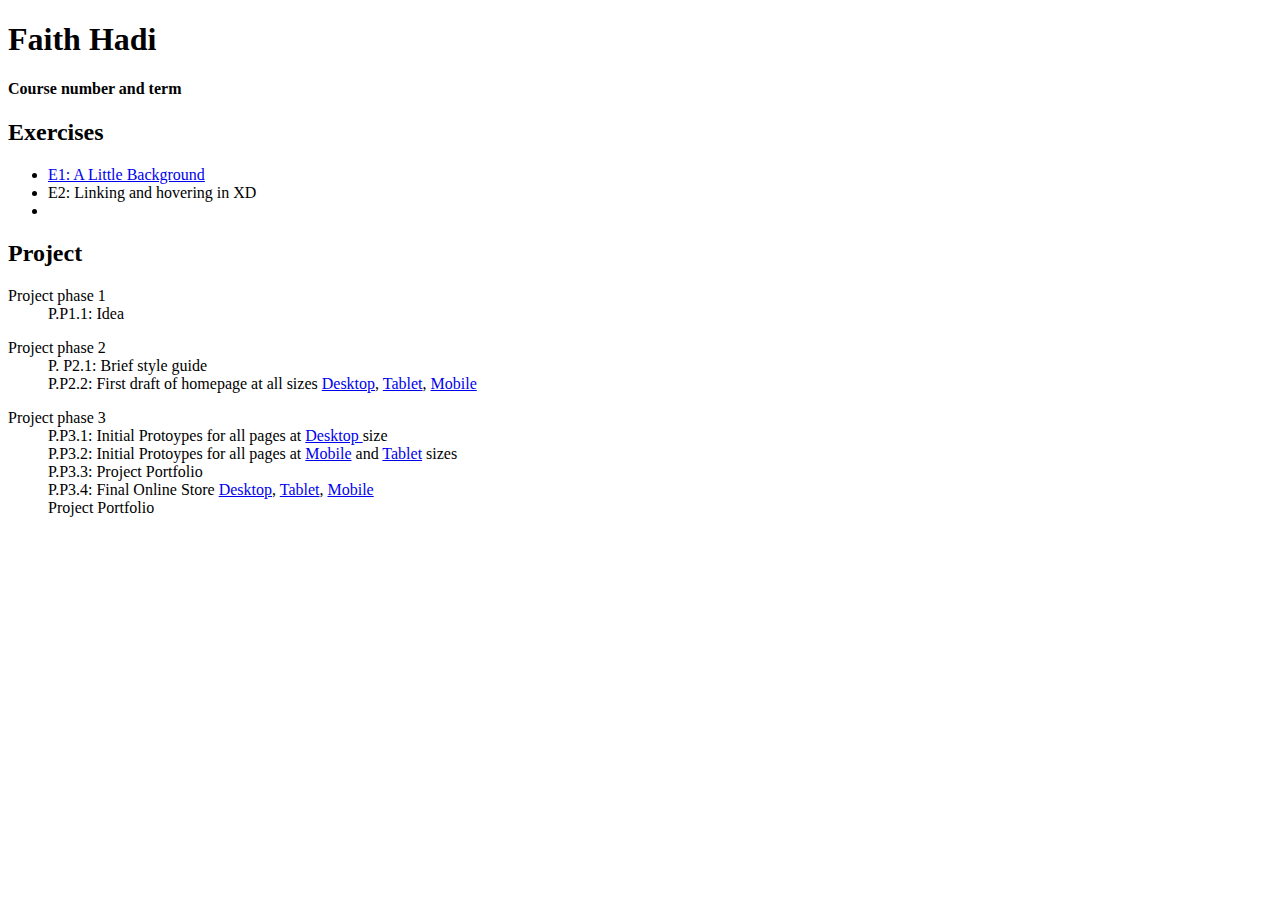
==== index.html @ fbcee555 "Add files via upload" ====
<!doctype html>
<html>
<head>
<meta charset="UTF-8">
<meta name="viewport" content="width=device-width, initial-scale=1.0">
<title>Course work of Shanshan Cui</title>
<link rel="stylesheet" href="css/main.css">
</head>

<body>
<h1>Faith Hadi</h1>
	<h4>Course number and term</h4>
		<div class="column"><h2>Exercises</h2>
			<ul>
			<li><a href="https://www.figma.com/design/yIrAEcf7aURthPPwreaKnA/E1.-A-little-background?node-id=0-1&t=xm6Z70aqMX4ifAB3-1">E1: A Little Background</a></li>
			<li>E2: Linking and hovering in XD</li>
			<li></li>
			</ul>
		</div>

	<div class="column">
		<h2>Project</h2>
			<dl>
				<dt>Project phase 1</dt>
			<dd>P.P1.1: Idea</dd>
			<dd></dd>
			</dl>
			<dl>
				<dt>Project phase 2</dt>
			<dd>P. P2.1: Brief style guide
			</dd>
			<dd>P.P2.2: First draft of homepage at all sizes <a href="#">Desktop</a>, <a href="#"> Tablet</a>, <a href="#"> Mobile</a> </dd>
			</dl>
			<dl>
				<dt>Project phase 3</dt>
			<dd>P.P3.1: Initial Protoypes for all pages at <a href="#">Desktop </a>size </dd>
			<dd>P.P3.2: Initial Protoypes for all pages at <a href="#">Mobile</a> and <a href="#">Tablet</a> sizes</dd>
			<dd>P.P3.3: Project Portfolio</dd>
			<dd>P.P3.4: Final Online Store <a href="#">Desktop</a>, <a href="#"> Tablet</a>, <a href="#"> Mobile</a></dd>
			<dd>Project Portfolio</dd>
</body>
</html>
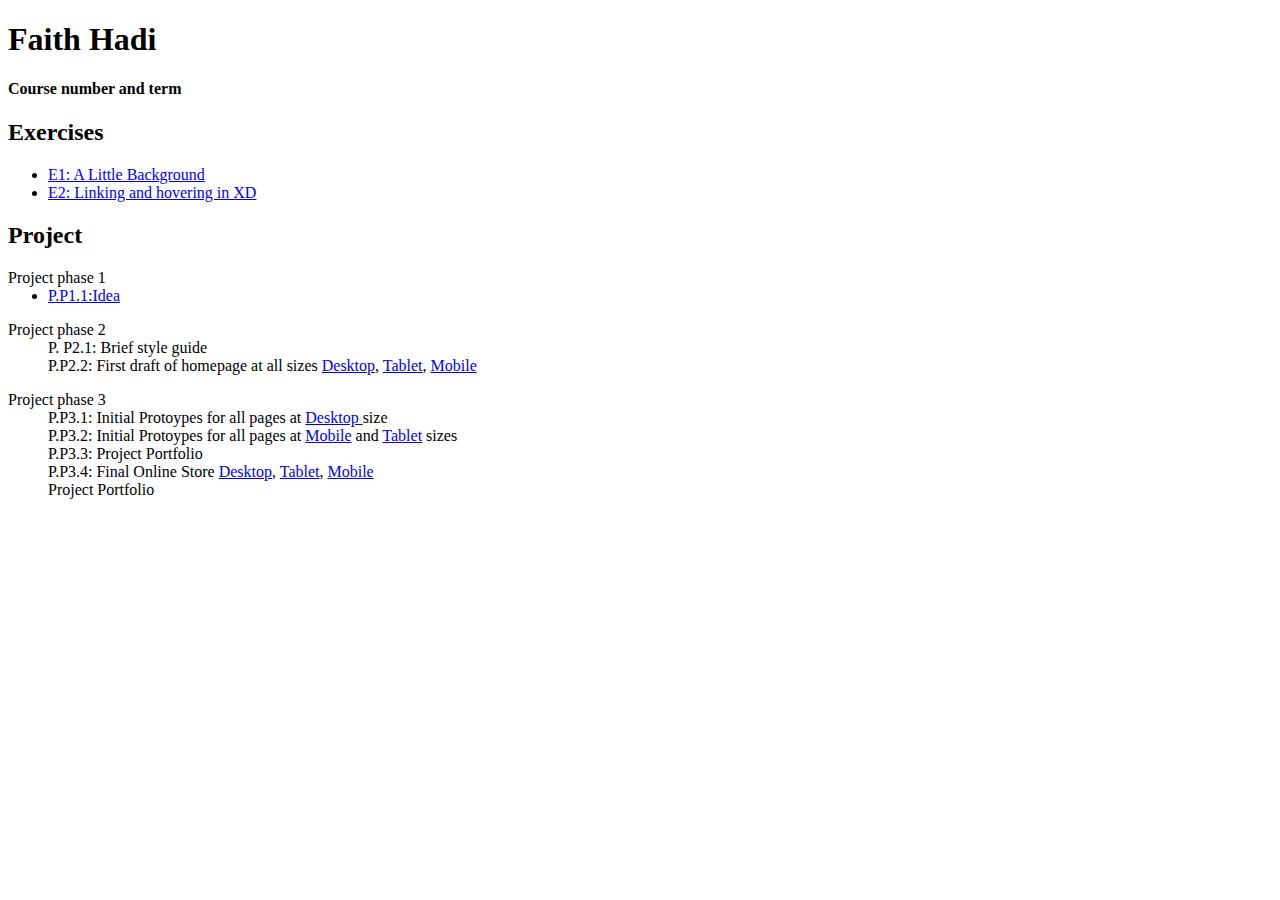
==== commit 377cd75c: "Add files via upload" ====
--- a/index.html
+++ b/index.html
@@ -13,17 +13,16 @@
 		<div class="column"><h2>Exercises</h2>
 			<ul>
 			<li><a href="https://www.figma.com/design/yIrAEcf7aURthPPwreaKnA/E1.-A-little-background?node-id=0-1&t=xm6Z70aqMX4ifAB3-1">E1: A Little Background</a></li>
-			<li>E2: Linking and hovering in XD</li>
-			<li></li>
-			</ul>
+			<li><a href="https://www.figma.com/proto/yIrAEcf7aURthPPwreaKnA/E1.-A-little-background?node-id=1-2&p=f&t=yVyS1Gl1q0ovqMNM-1&scaling=scale-down&content-scaling=fixed&page-id=0%3A1&starting-point-node-id=1%3A2">E2: Linking and hovering in XD</a></li>
+		</ul>
 		</div>
 
 	<div class="column">
 		<h2>Project</h2>
 			<dl>
 				<dt>Project phase 1</dt>
-			<dd>P.P1.1: Idea</dd>
-			<dd></dd>
+			
+				<dd><li><a href="p_process/ideas.html">P.P1.1:Idea</a></li></dd>
 			</dl>
 			<dl>
 				<dt>Project phase 2</dt>
@@ -38,5 +37,6 @@
 			<dd>P.P3.3: Project Portfolio</dd>
 			<dd>P.P3.4: Final Online Store <a href="#">Desktop</a>, <a href="#"> Tablet</a>, <a href="#"> Mobile</a></dd>
 			<dd>Project Portfolio</dd>
+		</dl>
 </body>
 </html>
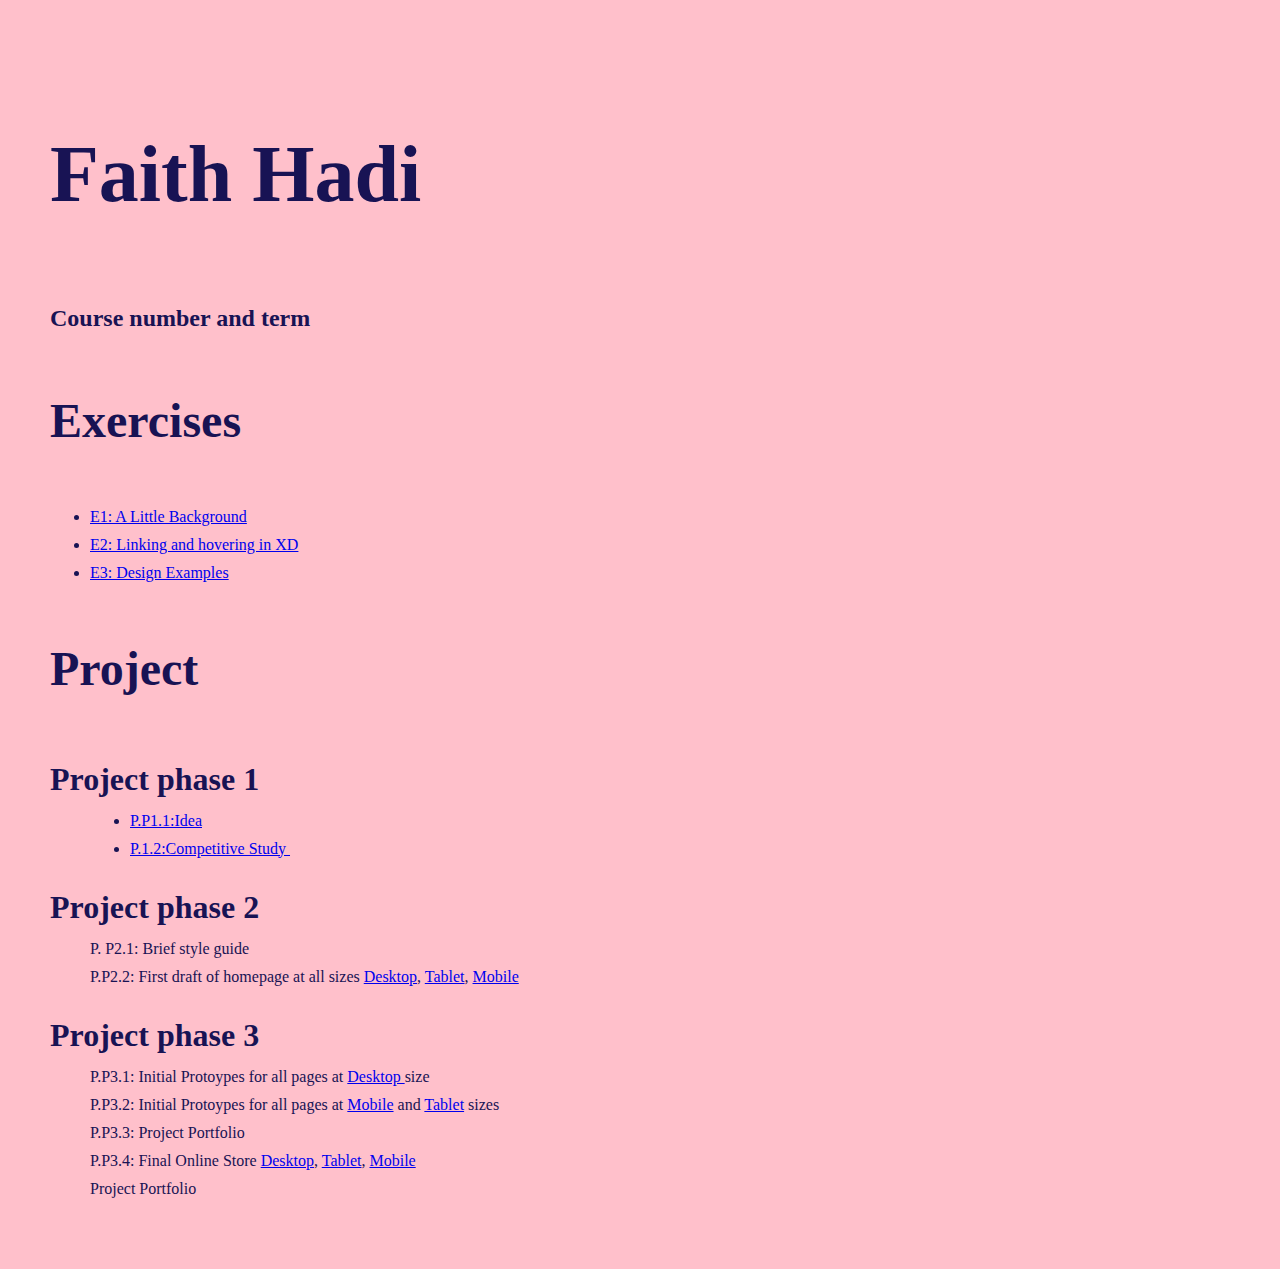
==== commit 80c40b4b: "Add files via upload" ====
--- a/index.html
+++ b/index.html
@@ -14,7 +14,8 @@
 			<ul>
 			<li><a href="https://www.figma.com/design/yIrAEcf7aURthPPwreaKnA/E1.-A-little-background?node-id=0-1&t=xm6Z70aqMX4ifAB3-1">E1: A Little Background</a></li>
 			<li><a href="https://www.figma.com/proto/yIrAEcf7aURthPPwreaKnA/E1.-A-little-background?node-id=1-2&p=f&t=yVyS1Gl1q0ovqMNM-1&scaling=scale-down&content-scaling=fixed&page-id=0%3A1&starting-point-node-id=1%3A2">E2: Linking and hovering in XD</a></li>
-		</ul>
+			<li><a href="https://www.figma.com/proto/iC0twTtWqwkahkwCGjRN2f/E3%3A-Design-Examples?node-id=1-2&p=f&t=x4kdptmqRbla3RU8-1&scaling=contain&content-scaling=fixed&page-id=0%3A1"> E3: Design Examples</a></li>
+          </ul>
 		</div>
 
 	<div class="column">
@@ -22,10 +23,15 @@
 			<dl>
 				<dt>Project phase 1</dt>
 			
-				<dd><li><a href="p_process/ideas.html">P.P1.1:Idea</a></li></dd>
+				<dd>
+				  <ul>
+				    <li><a href="p_process/ideas.html">P.P1.1:Idea</a></li>
+				    <li><a href="https://www.figma.com/proto/ybaPkYop2A6LOMwPQnJB4N/P.-P1.2%3A-Competitive-study?node-id=1-2&p=f&t=F2STPTDS6nUlK7jZ-0&scaling=contain&content-scaling=fixed&page-id=0%3A1">P.1.2:Competitive Study&nbsp;</a></li>
+			      </ul>
+				</dd>
 			</dl>
 			<dl>
-				<dt>Project phase 2</dt>
+			  <dt>Project phase 2</dt>
 			<dd>P. P2.1: Brief style guide
 			</dd>
 			<dd>P.P2.2: First draft of homepage at all sizes <a href="#">Desktop</a>, <a href="#"> Tablet</a>, <a href="#"> Mobile</a> </dd>
--- a/css/main.css
+++ b/css/main.css
@@ -0,0 +1,32 @@
+@charset "UTF-8";
+/* CSS Document */
+* {
+  box-sizing: border-box;
+}
+html {font-size: 100%;} /*16px*/
+
+body {
+  background-color: #FFC0CB;
+  color: #181354;
+  margin: 0;
+  padding: 50px;
+  line-height: 1.75;
+}
+h1 {
+
+  font-size: 5em;
+}
+
+h2 {font-size: 3em;
+
+}
+
+h4 {font-size: 1.5em;
+margin-top: 0;
+
+}
+
+dt {
+	font-size: 2em;
+	font-weight: bold;
+}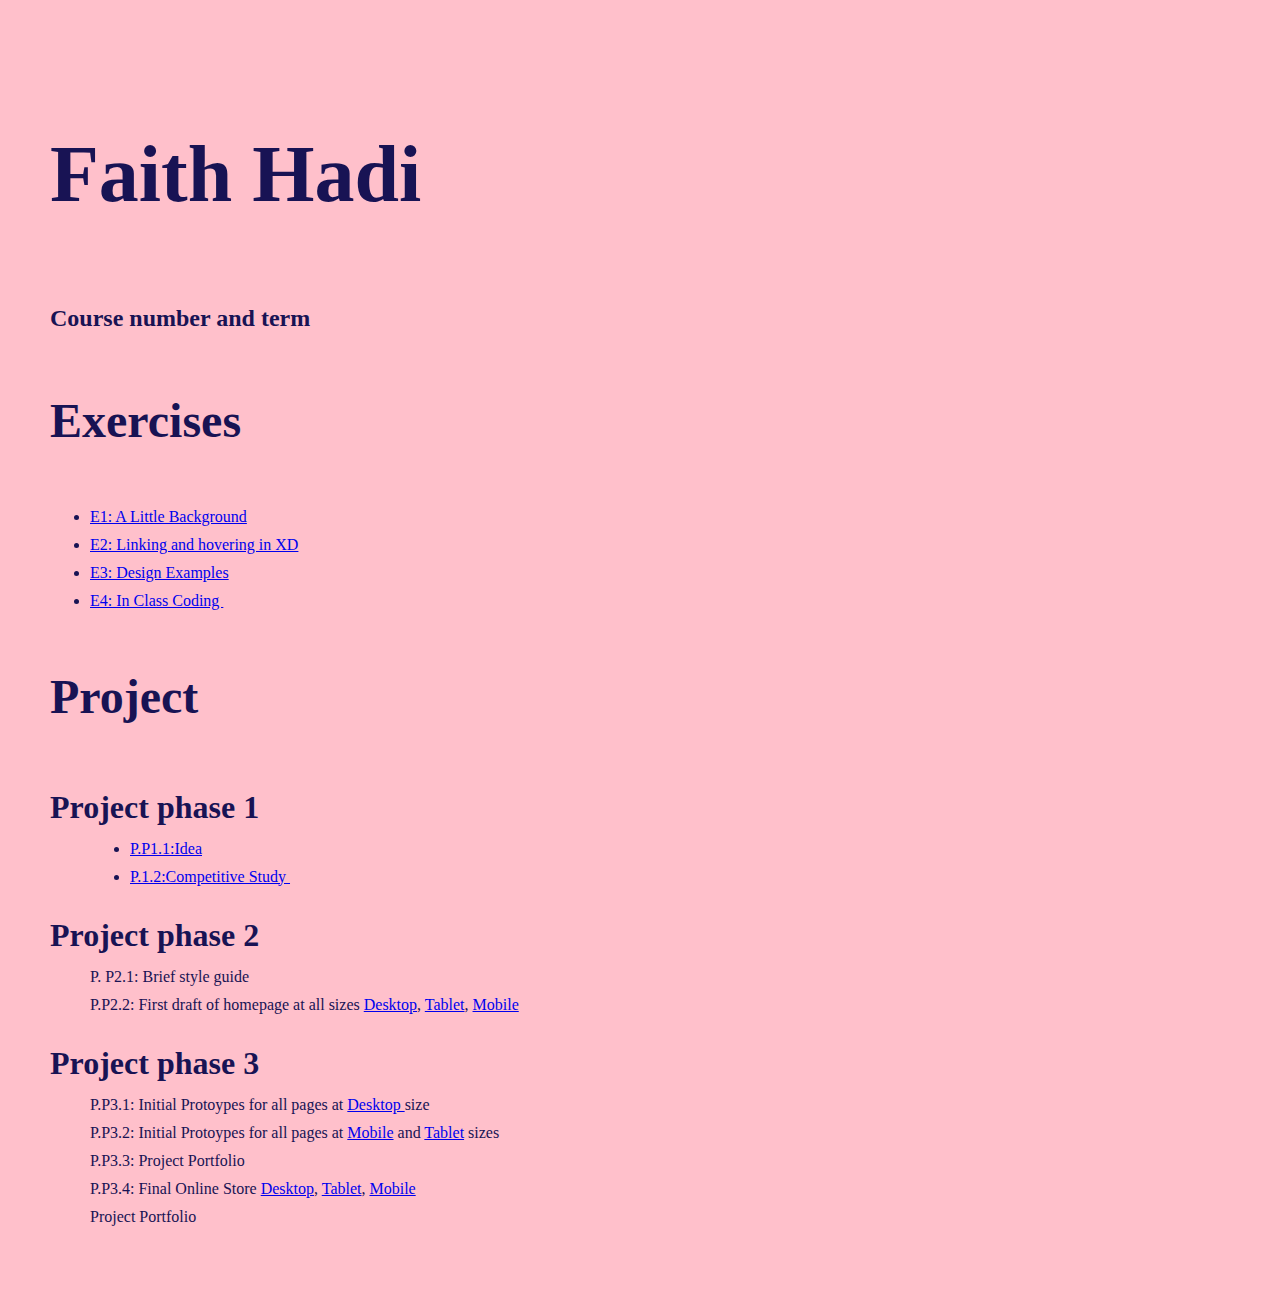
==== commit a83f389a: "Add files via upload" ====
--- a/index.html
+++ b/index.html
@@ -15,6 +15,7 @@
 			<li><a href="https://www.figma.com/design/yIrAEcf7aURthPPwreaKnA/E1.-A-little-background?node-id=0-1&t=xm6Z70aqMX4ifAB3-1">E1: A Little Background</a></li>
 			<li><a href="https://www.figma.com/proto/yIrAEcf7aURthPPwreaKnA/E1.-A-little-background?node-id=1-2&p=f&t=yVyS1Gl1q0ovqMNM-1&scaling=scale-down&content-scaling=fixed&page-id=0%3A1&starting-point-node-id=1%3A2">E2: Linking and hovering in XD</a></li>
 			<li><a href="https://www.figma.com/proto/iC0twTtWqwkahkwCGjRN2f/E3%3A-Design-Examples?node-id=1-2&p=f&t=x4kdptmqRbla3RU8-1&scaling=contain&content-scaling=fixed&page-id=0%3A1"> E3: Design Examples</a></li>
+			<li><a href="e4/4_1.html">E4: In Class Coding&nbsp;</a></li>
           </ul>
 		</div>
 
@@ -43,6 +44,6 @@
 			<dd>P.P3.3: Project Portfolio</dd>
 			<dd>P.P3.4: Final Online Store <a href="#">Desktop</a>, <a href="#"> Tablet</a>, <a href="#"> Mobile</a></dd>
 			<dd>Project Portfolio</dd>
-		</dl>
+		</dl></div>
 </body>
 </html>
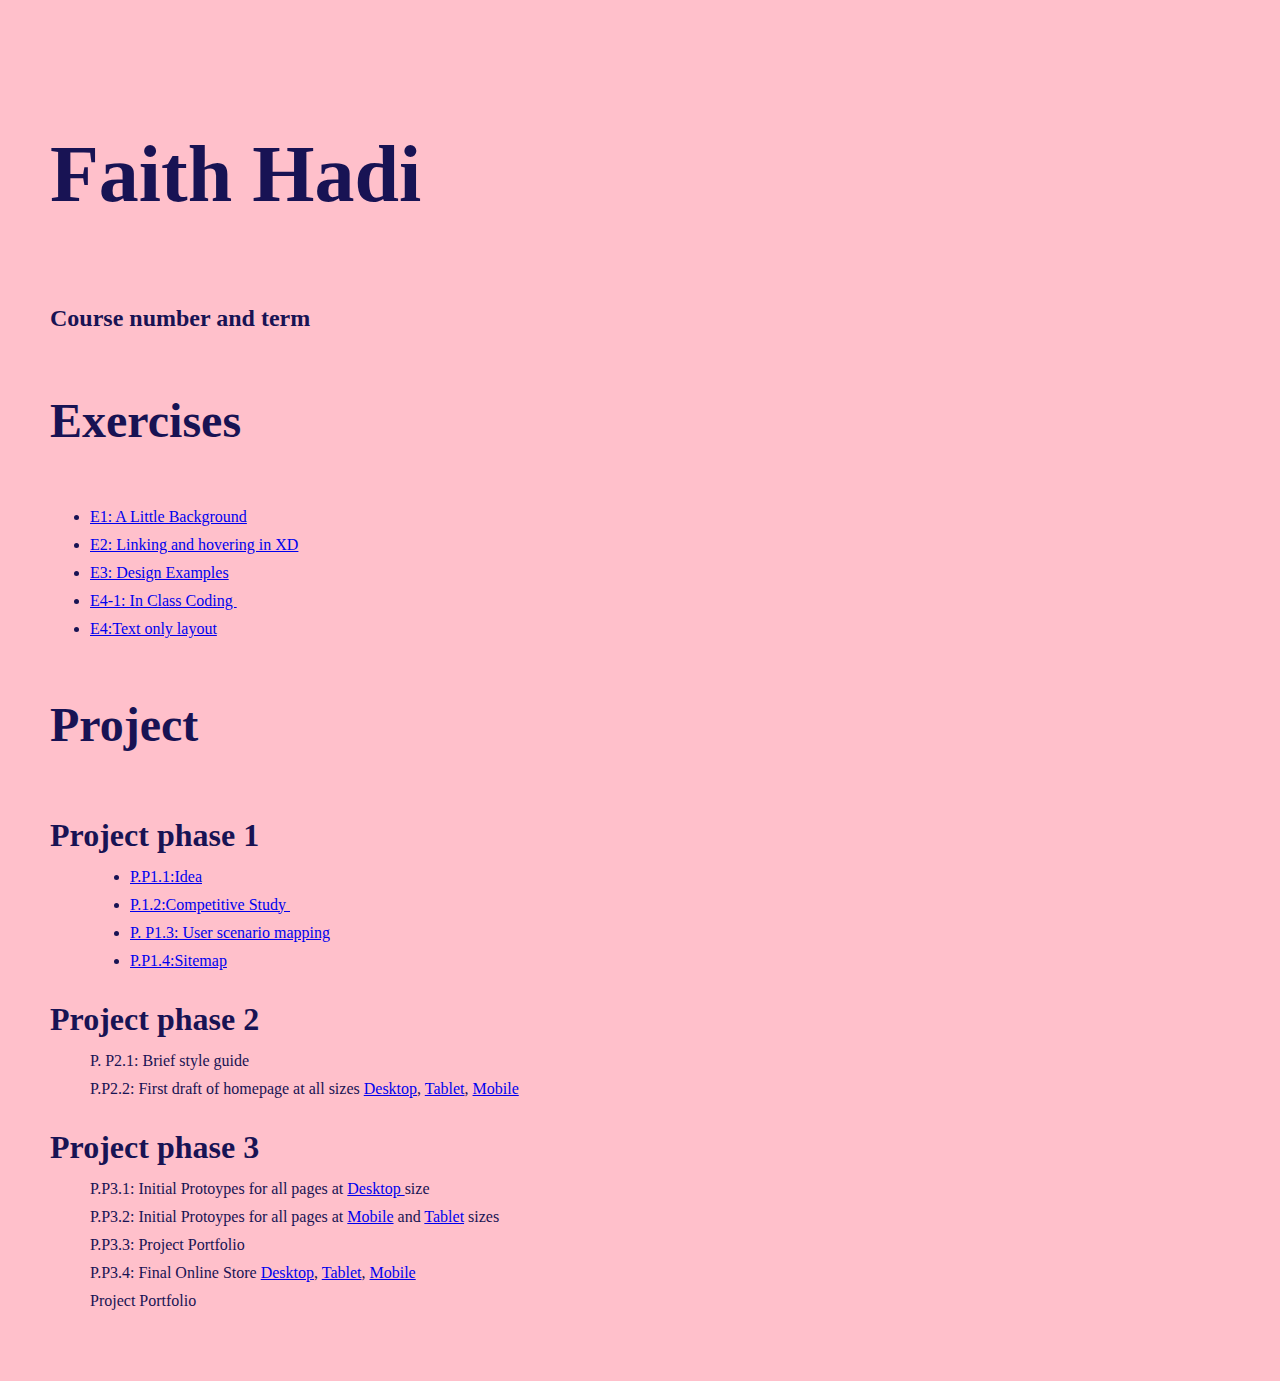
==== commit 0e1553c7: "Add files via upload" ====
--- a/index.html
+++ b/index.html
@@ -3,7 +3,7 @@
 <head>
 <meta charset="UTF-8">
 <meta name="viewport" content="width=device-width, initial-scale=1.0">
-<title>Course work of Shanshan Cui</title>
+<title>Course work of Faith Hadi</title>
 <link rel="stylesheet" href="css/main.css">
 </head>
 
@@ -15,7 +15,8 @@
 			<li><a href="https://www.figma.com/design/yIrAEcf7aURthPPwreaKnA/E1.-A-little-background?node-id=0-1&t=xm6Z70aqMX4ifAB3-1">E1: A Little Background</a></li>
 			<li><a href="https://www.figma.com/proto/yIrAEcf7aURthPPwreaKnA/E1.-A-little-background?node-id=1-2&p=f&t=yVyS1Gl1q0ovqMNM-1&scaling=scale-down&content-scaling=fixed&page-id=0%3A1&starting-point-node-id=1%3A2">E2: Linking and hovering in XD</a></li>
 			<li><a href="https://www.figma.com/proto/iC0twTtWqwkahkwCGjRN2f/E3%3A-Design-Examples?node-id=1-2&p=f&t=x4kdptmqRbla3RU8-1&scaling=contain&content-scaling=fixed&page-id=0%3A1"> E3: Design Examples</a></li>
-			<li><a href="e4/4_1.html">E4: In Class Coding&nbsp;</a></li>
+			<li><a href="e4/4_1.html">E4-1: In Class Coding&nbsp;</a></li>
+				<li><a href="e4/E4.html">E4:Text only layout</a></li>
           </ul>
 		</div>
 
@@ -28,6 +29,9 @@
 				  <ul>
 				    <li><a href="p_process/ideas.html">P.P1.1:Idea</a></li>
 				    <li><a href="https://www.figma.com/proto/ybaPkYop2A6LOMwPQnJB4N/P.-P1.2%3A-Competitive-study?node-id=1-2&p=f&t=F2STPTDS6nUlK7jZ-0&scaling=contain&content-scaling=fixed&page-id=0%3A1">P.1.2:Competitive Study&nbsp;</a></li>
+					 <li><a href="p_process/p.p1.3.html">P. P1.3: User scenario mapping</a></li>
+					 <li><a href="https://www.figma.com/board/vX6oE6j4u6nLw5tAGgfpDW/P.-P1.4%3A-Sitemap?node-id=0-1&p=f&t=kv2iQWoofzSB36YY-0">P.P1.4:Sitemap</a></li>
+					  
 			      </ul>
 				</dd>
 			</dl>
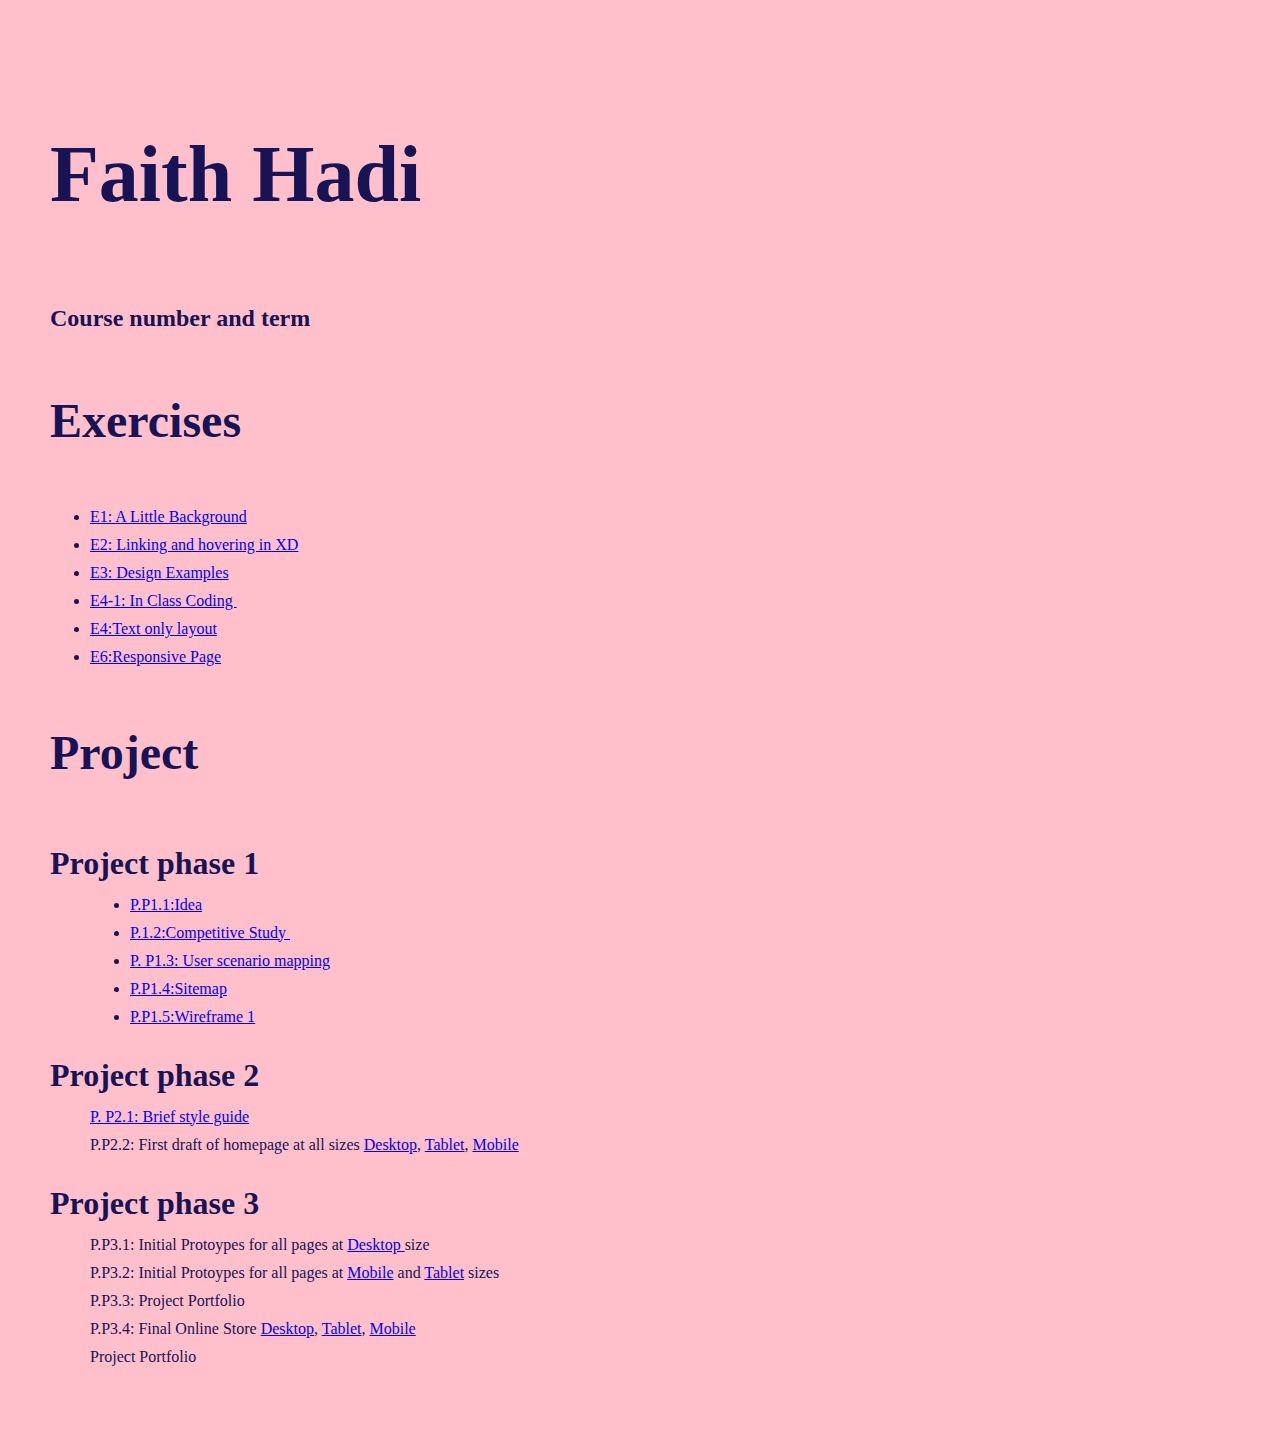
==== commit 89f8fa5d: "Add files via upload" ====
--- a/index.html
+++ b/index.html
@@ -17,6 +17,7 @@
 			<li><a href="https://www.figma.com/proto/iC0twTtWqwkahkwCGjRN2f/E3%3A-Design-Examples?node-id=1-2&p=f&t=x4kdptmqRbla3RU8-1&scaling=contain&content-scaling=fixed&page-id=0%3A1"> E3: Design Examples</a></li>
 			<li><a href="e4/4_1.html">E4-1: In Class Coding&nbsp;</a></li>
 				<li><a href="e4/E4.html">E4:Text only layout</a></li>
+				<li><a href="../for_students/e6index.html">E6:Responsive Page</a></li>
           </ul>
 		</div>
 
@@ -31,14 +32,15 @@
 				    <li><a href="https://www.figma.com/proto/ybaPkYop2A6LOMwPQnJB4N/P.-P1.2%3A-Competitive-study?node-id=1-2&p=f&t=F2STPTDS6nUlK7jZ-0&scaling=contain&content-scaling=fixed&page-id=0%3A1">P.1.2:Competitive Study&nbsp;</a></li>
 					 <li><a href="p_process/p.p1.3.html">P. P1.3: User scenario mapping</a></li>
 					 <li><a href="https://www.figma.com/board/vX6oE6j4u6nLw5tAGgfpDW/P.-P1.4%3A-Sitemap?node-id=0-1&p=f&t=kv2iQWoofzSB36YY-0">P.P1.4:Sitemap</a></li>
+					  <li><a href="https://www.figma.com/proto/7dCoWLth4lAu8ZCNKFUnET/P.-P1.5%3A-Wireframe-I%2C-Desktop?node-id=1-1712&p=f&t=qxU6jFm5Jm8A6xyh-0&scaling=scale-down&content-scaling=fixed&page-id=0%3A1">P.P1.5:Wireframe 1</a></li>
+					  
 					  
 			      </ul>
 				</dd>
 			</dl>
 			<dl>
 			  <dt>Project phase 2</dt>
-			<dd>P. P2.1: Brief style guide
-			</dd>
+			<dd><a href="https://www.figma.com/proto/edf2sIFny3L97uCU3gjJlj/P.-P2.1%3A-Brief-style-guide?node-id=2-2&p=f&t=mf1Mzg66EgqrbhQW-0&scaling=contain&content-scaling=fixed&page-id=0%3A1">P. P2.1: Brief style guide</a></dd>
 			<dd>P.P2.2: First draft of homepage at all sizes <a href="#">Desktop</a>, <a href="#"> Tablet</a>, <a href="#"> Mobile</a> </dd>
 			</dl>
 			<dl>
